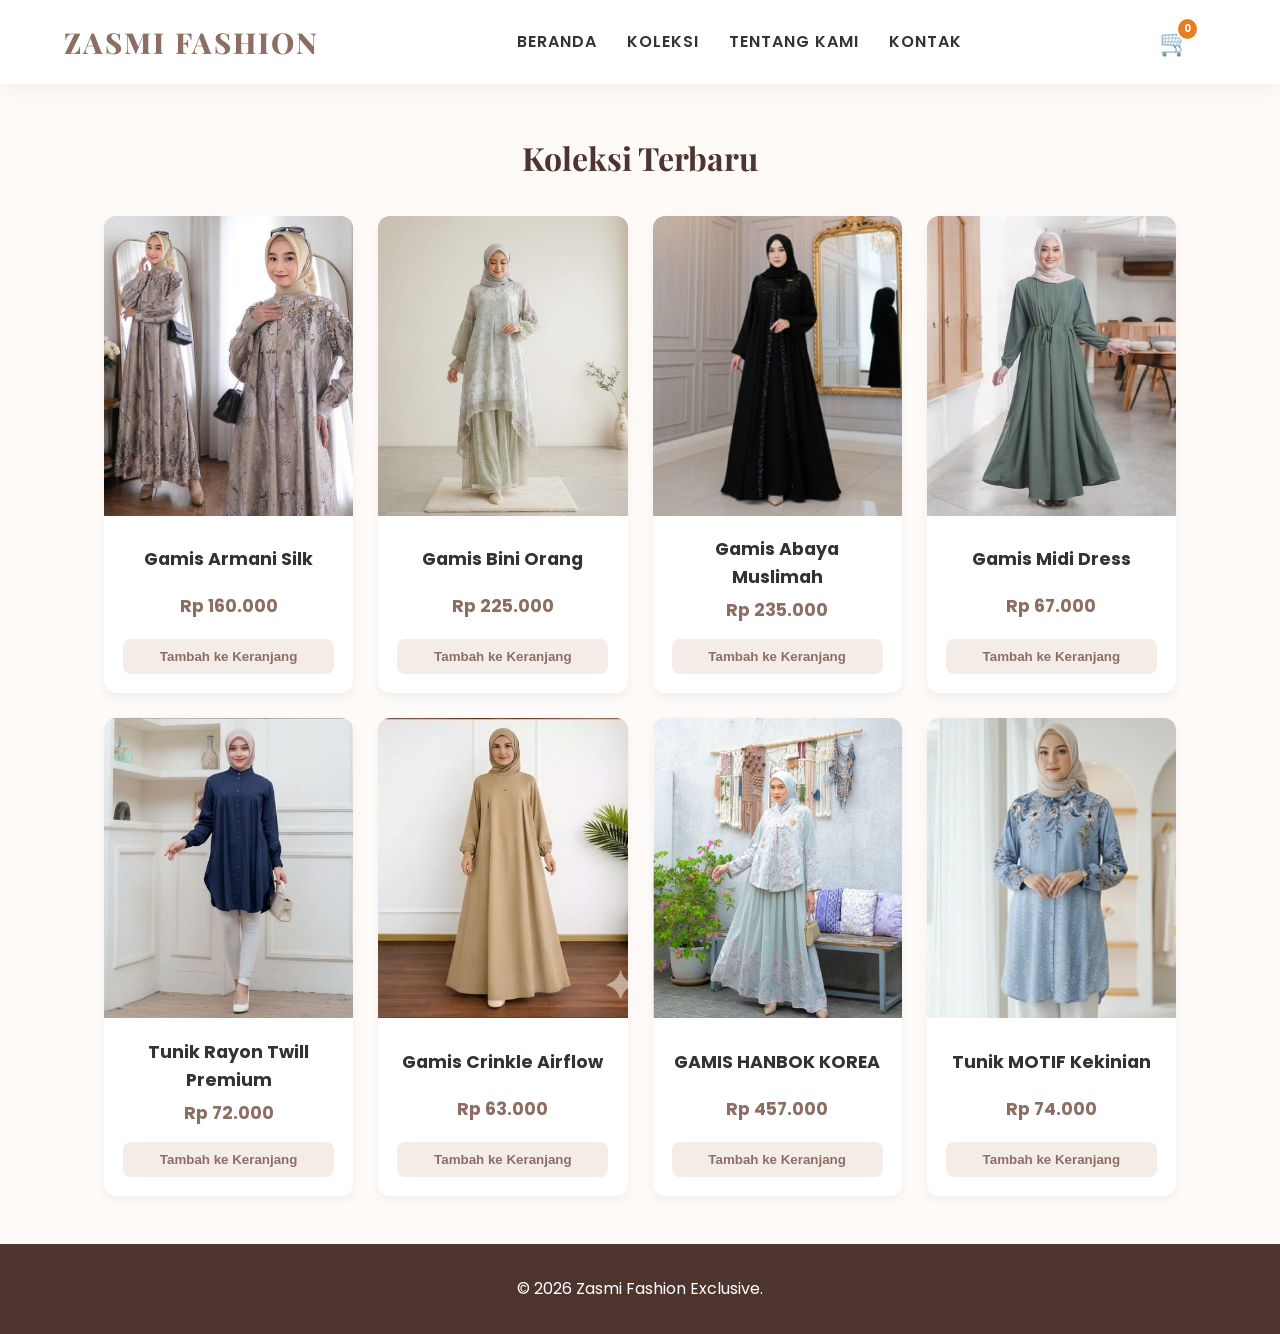
==== produk.html @ bce4cc6a "Add files via upload" ====
<!DOCTYPE html>
<html lang="id">
<head>
    <meta charset="UTF-8" />
    <meta name="viewport" content="width=device-width, initial-scale=1.0" />
    <title>ZASMI Fashion | Kontak</title>
    <link rel="stylesheet" href="style.css" />
    <link href="https://fonts.googleapis.com/css2?family=Playfair+Display:wght@700&family=Poppins:wght@300;400;600&display=swap" rel="stylesheet" />
</head>
<body>
    <nav class="navbar">
      <div class="logo">ZASMI Fashion</div>
      <ul class="nav-links">
        <li><a href="index.html">Beranda</a></li>
        <li><a href="produk.html">Koleksi</a></li>
        <li><a href="tentangkami.html">Tentang Kami</a></li>
        <li><a href="kontak.html">Kontak</a></li>
      </ul>
      <div class="nav-icons">
            <div class="cart-icon" id="open-cart"><span>🛒</span><span id="cart-count">0</span></div>
            <div class="hamburger" onclick="toggleMenu()">
                <div class="bar"></div><div class="bar"></div><div class="bar"></div>
            </div>
        </div>
    </nav>
    <section id="produk" class="products">
    <h2 class="section-title">Koleksi Terbaru</h2>
    
    <div class="product-grid">
        
        <div class="product-card">
            <div class="product-image">
             <div class="image-slider">
                  <img src="img/armani01.jpg">
                  <img src="img/armani02.jpg">
                  <img src="img/armani03.jpg">
                  <img src="img/armani04.jpg">
                  <img src="img/armani05.jpg">
                  <img src="img/armani06.jpg">
                  </div>
              </div>
            <div class="product-info">
                <h3>Gamis Armani Silk</h3>
                <p class="price">Rp 160.000</p>
                <button class="view-detail-btn" 
                        data-name="Gamis Armani Silk " 
                        data-prices='[160000, 165000, 167000, 170000]' 
                        data-images='["img/armani01.jpg", "img/armani02.jpg", "img/armani03.jpg", "img/armani04.jpg", "img/armani05.jpg", "img/armani06.jpg"]'
                        data-colors='["Krem / Beige", "Dusty Pink",  "Terakota", "Biru Denim", "Emerald Green", "Merah Marun"]'
                        data-sizes='["S", "M", "L", "XL"]'>
                    Tambah ke Keranjang
                </button>
            </div>
        </div>

        <div class="product-card">
            <div class="product-image">
             <div class="image-slider">
                  <img src="img/birang01.jpg">
                  <img src="img/birang02.jpg">
                  <img src="img/birang03.jpg">
                  <img src="img/birang04.jpg">
                  <img src="img/birang05.jpg">
                  </div>
              </div>
            <div class="product-info">
                <h3>Gamis Bini Orang</h3>
                <p class="price">Rp 225.000</p>
                <button class="view-detail-btn" 
                        data-name="Gamis Bini Orang" 
                        data-prices='[235000, 250000, 300000]' 
                        data-images='["img/birang01.jpg", "img/birang02.jpg", "img/birang03.jpg", "img/birang04.jpg", "img/birang05.jpg"]'
                        data-colors='[ "Army", "Merah Muda", "Ungu Muda", "Hijau Muda", "Biru Muda"]'
                        data-sizes='["M", "L", "XL"]'>
                    Tambah ke Keranjang
                </button>
            </div>
        </div>

        <div class="product-card">
            <div class="product-image">
             <div class="image-slider">
                  <img src="img/abaya01.jpg">
                  <img src="img/abaya02.jpg">
                  <img src="img/abaya03.jpg">
                  <img src="img/abaya04.jpg">
                  <img src="img/abaya05.jpg">
                  </div>
              </div>
            <div class="product-info">
                <h3>Gamis Abaya Muslimah</h3>
                <p class="price">Rp 235.000</p> 
                <button class="view-detail-btn" 
                        data-name="Gamis Abaya Muslimah" 
                        data-prices='[245000, 260000, 290000]' 
                        data-images='["img/abaya01.jpg", "img/abaya02.jpg", "img/abaya03.jpg", "img/abaya04.jpg", "img/abaya05.jpg"]'
                        data-colors='["Hitam", "Mocca", "Navy", "Hijau", "Merah"]'
                        data-sizes='["M", "L", "XL"]'>
                    Tambah ke Keranjang
                </button>
            </div>
        </div>

        <div class="product-card">
            <div class="product-image">
             <div class="image-slider">
                  <img src="img/midi01.jpg">
                  <img src="img/midi02.jpg">
                  <img src="img/midi03.jpg">
                  <img src="img/midi04.jpg">
                  <img src="img/midi05.jpg">
                  <img src="img/midi05.jpg">
                  </div>
              </div>
            <div class="product-info">
                <h3>Gamis Midi Dress</h3>
                <p class="price">Rp 67.000</p>
                <button class="view-detail-btn" 
                        data-name="Gamis Midi Dress" 
                        data-prices='[67000, 75000, 83000]' 
                        data-images='["img/midi01.jpg", "img/midi02.jpg", "img/midi03.jpg", "img/midi04.jpg", "img/midi05.jpg", "img/midi06.jpg"]'
                        data-colors='["Army", "dusty rose", "dusty blue/grey", "krem (beige)", "Mocca", "Hitam"]'
                        data-sizes='["M", "L", "XL"]'>
                    Tambah ke Keranjang
                </button>
            </div>
        </div>

        <div class="product-card">
            <div class="product-image">
             <div class="image-slider">
                  <img src="img/tunik.01.jpg">
                  <img src="img/tunik.02.jpg">
                  <img src="img/tunik.03.jpg">
                  <img src="img/tunik.04.jpg">
                  <img src="img/tunik.05.jpg">
                  <img src="img/tunik.06.jpg">

                  </div>
              </div>
            <div class="product-info">
                <h3>Tunik Rayon Twill Premium</h3>
                <p class="price">Rp 72.000</p> 
                <button class="view-detail-btn" 
                        data-name="Tunik Rayon Twill Premium" 
                        data-prices='[72000, 79000, 84000]' 
                        data-images='["img/tunik.01.jpg", "img/tunik.02.jpg", "img/tunik.03.jpg", "img/tunik.04.jpg", "img/tunik.05.jpg", "img/tunik.06.jpg"]'
                        data-colors='["Terakota", "Olive Green", "Navy Blue", "Krem Mentega", "Merah Marun", "Ungu Lavender"]'
                        data-sizes='["M", "L", "XL"]'>
                    Tambah ke Keranjang
                </button>
            </div>
        </div>

        <div class="product-card">
            <div class="product-image">
             <div class="image-slider">
                  <img src="img/crincle.01.jpg">
                  <img src="img/crincle.02.jpg">
                  <img src="img/crincle.03.jpg">
                  <img src="img/crincle.04.jpg">
                  <img src="img/crincle.05.jpg">
                  </div>
              </div>
            <div class="product-info">
                <h3>Gamis Crinkle Airflow</h3>
                <p class="price">Rp 63.000</p>
                <button class="view-detail-btn" 
                        data-name="Gamis Crinkle Airflow" 
                        data-prices='[63000, 69000, 78000]' 
                        data-images='["img/crincle.01.jpg", "img/crincle.02.jpg", "img/crincle.03.jpg", "img/crincle.04.jpg", "img/crincle.05.jpg"]'
                        data-colors='["Beige", "Charcoal Grey", "Merah Marun", "Sage Green", "Putih"]'
                        data-sizes='["M", "L", "XL"]'>
                    Tambah ke Keranjang
                </button>
            </div>
        </div>

        <div class="product-card">
            <div class="product-image">
             <div class="image-slider">
                  <img src="img/korea01.jpg">
                  <img src="img/korea02.jpg">
                  <img src="img/korea03.jpg">
                  </div>
              </div>
            <div class="product-info">
                <h3>GAMIS HANBOK KOREA</h3>
                <p class="price">Rp 457.000</p>
                <button class="view-detail-btn" 
                        data-name="GAMIS HANBOK KOREA" 
                        data-prices='[457000, 477000]' 
                        data-images='["img/korea01.jpg", "img/korea02.jpg", "img/korea03.jpg"]'
                        data-colors='["Hijau", "Pink Peach", "Biru Grey"]'
                        data-sizes='["L", "XL"]'>
                    Tambah ke Keranjang
                </button>
            </div>
        </div>

        <div class="product-card">
            <div class="product-image">
             <div class="image-slider">
                  <img src="img/bunga01.jpg">
                  <img src="img/bunga02.jpg">
                  <img src="img/bunga03.jpg">
                  <img src="img/bunga04.jpg">
                  </div>
              </div>
            <div class="product-info">
                <h3>Tunik MOTIF Kekinian</h3>
                <p class="price">Rp 74.000</p>
                <button class="view-detail-btn" 
                        data-name="Tunik MOTIF Kekinian" 
                        data-prices='[74000, 83000]' 
                        data-images='["img/bunga01.jpg", "img/bunga02.jpg", "img/bunga03.jpg", "img/bunga04.jpg"]'
                        data-colors='["Biru Muda", "Oranye Terakota", "Abu-abu Tua", "Olive Green"]'
                        data-sizes='["M", "XL"]'>
                    Tambah ke Keranjang
                </button>
            </div>
        </div>

    </div> 

</section>

<div id="product-detail-modal" class="modal">
    <div class="modal-content detail-content">
        <span class="close-detail">×</span>
        <div class="detail-grid">
            <div class="detail-image-section">
                <div class="slider-container">
                    <img id="main-detail-img" src="" alt="Produk">
                    <div class="slider-nav">
                        <button onclick="prevImg()">❮</button>
                        <button onclick="nextImg()">❯</button>
                    </div>
                </div>
            </div>
            
            <div class="detail-info-section">
                <h2 id="detail-name">Nama Produk</h2>
                <p class="detail-price" id="detail-price">Rp 0</p>
                <hr>
                <div class="variation-group">
                    <p>Warna:</p>
                    <div id="color-options" class="options"></div>
                </div>
                <div class="variation-group">
                    <p>Ukuran:</p>
                    <div id="size-options" class="options"></div>
                </div>
                <div class="quantity-group">
    <p>Kuantitas</p>
    <div class="quantity-selector">
        <button type="button" class="qty-btn minus" onclick="decreaseQty()">−</button>
        <input type="text" id="qty-input" value="1" readonly>
        <button type="button" class="qty-btn plus" onclick="increaseQty()">+</button>
    </div>
</div>
                <button id="confirm-add-to-cart" class="checkout-btn">Konfirmasi & Tambah</button>
            </div>
        </div>
    </div>
</div>
    </section>

        <div id="cart-modal" class="modal">
        <div class="modal-content">
            <span class="close-btn">&times;</span>
            <h3>Keranjang Belanja</h3>
            <hr>
            <div id="cart-items-list"></div>
            <div class="cart-summary"><strong>Total: <span id="total-price">Rp 0</span></strong></div>
            <button id="checkout-whatsapp" class="checkout-btn">Checkout via WhatsApp</button>
        </div>
    </div>

    <footer><p>&copy; 2026 Zasmi Fashion Exclusive.</p></footer>
    <script src="script.js"></script>
    </body>
</html>
---- style.css ----
/* =========================================
   1. RESET & GLOBAL STYLES
   ========================================= */
* {
    margin: 0;
    padding: 0;
    box-sizing: border-box;
}

body {
    font-family: "Poppins", sans-serif;
    background-color: #fdfaf7;
    color: #333;
    line-height: 1.6;
}

/* =========================================
   2. NAVBAR & NAVIGATION
   ========================================= */
.navbar {
    display: flex;
    justify-content: space-between;
    align-items: center;
    padding: 1.2rem 5%;
    background: #ffffff;
    position: sticky;
    top: 0;
    z-index: 1000;
    box-shadow: 0 4px 20px rgba(0, 0, 0, 0.05);
}

.logo {
    font-family: "Playfair Display", serif;
    font-size: 1.8rem;
    color: #8d6e63;
    letter-spacing: 2px;
    font-weight: 800;
    text-transform: uppercase;
}

.nav-links {
    display: flex;
    list-style: none;
    gap: 30px;
}

.nav-links li a {
    text-decoration: none;
    color: #333;
    font-size: 1rem;
    font-weight: 600;
    text-transform: uppercase;
    letter-spacing: 1px;
    position: relative;
    padding-bottom: 5px;
    transition: color 0.3s;
}

.nav-links li a:hover { color: #8d6e63; }

.nav-links li a::after {
    content: '';
    position: absolute;
    width: 0;
    height: 2px;
    bottom: 0;
    left: 0;
    background-color: #8d6e63;
    transition: width 0.3s ease-out;
}

.nav-links li a:hover::after { width: 100%; }

.nav-icons {
    display: flex;
    align-items: center;
    gap: 25px;
}

.cart-icon {
    position: relative;
    cursor: pointer;
    font-size: 1.6rem;
    transition: transform 0.3s;
}

#cart-count {
    position: absolute;
    top: -5px;
    right: -8px;
    background: #e67e22;
    color: white;
    border-radius: 50%;
    padding: 2px 6px;
    font-size: 10px;
    font-weight: bold;
    border: 2px solid white;
}

/* =========================================
   3. HERO SECTION
   ========================================= */
.hero {
    position: relative;
    width: 100%;
    height: 100vh;
    display: flex;
    align-items: center;
    justify-content: center;
    overflow: hidden;
}

.video-bg {
    position: absolute;
    top: 50%;
    left: 50%;
    min-width: 100%;
    min-height: 100%;
    width: auto;
    height: auto;
    z-index: -1;
    transform: translate(-50%, -50%);
    object-fit: cover;
}

.hero::after {
    content: '';
    position: absolute;
    top: 0;
    left: 0;
    width: 100%;
    height: 100%;
    background: rgba(0, 0, 0, 0.4);
    z-index: 0;
}

.hero-content {
    position: relative;
    z-index: 1;
    color: white;
    text-align: center;
    padding: 0 20px;
}

.hero h1 {
    font-family: "Playfair Display", serif;
    font-size: 2.5rem;
    margin-bottom: 10px;
}

.btn-primary {
    display: inline-block;
    padding: 0.8rem 2rem;
    background: #8d6e63;
    color: white;
    text-decoration: none;
    border-radius: 285px;
    margin-top: 1rem;
    transition: 0.3s;
}

/* =========================================
   4. PRODUCT GRID (VERSI BERSIH & RAPI)
   ========================================= */
.products { 
    padding: 3rem 5%; 
    max-width: 1200px; /* Menjaga agar tidak terlalu lebar di PC */
    margin: 0 auto;
}

.section-title {
    text-align: center;
    margin-bottom: 2rem;
    font-family: "Playfair Display", serif;
    font-size: 2rem;
    color: #4e342e;
}

.product-grid {
    display: grid;
    /* Otomatis membuat kolom sejajar, minimal lebar 220px */
    grid-template-columns: repeat(auto-fill, minmax(220px, 1fr)); 
    gap: 25px;
    align-items: stretch; /* Memaksa semua kartu sama tinggi */
}

.product-card {
    background: white;
    border-radius: 12px;
    overflow: hidden;
    box-shadow: 0 4px 10px rgba(0, 0, 0, 0.05);
    transition: 0.3s;
    text-align: center;
    display: flex;
    flex-direction: column;
    height: 100%;
}

.product-card:hover { 
    transform: translateY(-5px); 
}

/* --- KUNCI AGAR GAMBAR MERATA & TIDAK RAKSASA --- */
.product-image {
    width: 100%;
    height: 300px; /* Semua kotak gambar dikunci di tinggi 300px */
    overflow: hidden;
    position: relative;
    background-color: #f9f9f9;
}

.product-image img {
    width: 100%;
    height: 100%;
    object-fit: cover; /* Memotong gambar secara proporsional agar tidak gepeng */
    display: block;
}

.product-info { 
    padding: 1.2rem; 
    flex-grow: 1; /* Mendorong tombol otomatis ke paling bawah */
    display: flex;
    flex-direction: column;
    justify-content: space-between;
}

.product-info h3 {
    min-height: 3rem; /* Mengunci ruang judul agar seragam */
    display: flex;
    align-items: center;
    justify-content: center;
    font-size: 1.1rem;
    margin-bottom: 5px;
    color: #333;
}

.price {
    color: #8d6e63;
    font-weight: bold;
    margin-bottom: 15px;
    font-size: 1.1rem;
}

/* Tombol Lihat Detail */
.view-detail-btn {
    width: 100%;
    padding: 10px;
    border: none;
    background: #f3ece7;
    color: #8d6e63;
    font-weight: 600;
    border-radius: 8px;
    cursor: pointer;
    transition: 0.3s;
}

.view-detail-btn:hover {
    background: #8d6e63;
    color: white;
}


.image-slider {
    display: flex;
    height: 100%;
    width: 100%;
    transition: transform 0.6s ease-in-out;
}

.image-slider img {
    width: 100%;          /* tetap 100% */
    height: 100%;
    object-fit: cover;
    flex: 0 0 100%;       /* 🔥 INI KUNCI UTAMA */
}

/* =========================================
   5. MODAL DETAIL PRODUK (ALA SHOPEE)
   ========================================= */
.modal {
    display: none;
    position: fixed;
    z-index: 2000;
    left: 0;
    top: 0;
    width: 100%;
    height: 100%;
    background: rgba(0, 0, 0, 0.7);
    overflow-y: auto;
}

.modal-content {
    background: white;
    margin: 5% auto;
    padding: 25px;
    width: 90%;
    max-width: 850px;
    border-radius: 15px;
    position: relative;
}

/* Grid dalam modal detail */
.detail-grid {
    display: grid;
    grid-template-columns: 1fr 1.2fr;
    gap: 30px;
    margin-top: 15px;
}

/* Slider Section */
.slider-container {
    position: relative;
    width: 100%;
    background: #f9f9f9;
    border-radius: 10px;
    overflow: hidden;
}

#main-detail-img {
    width: 100%;
    aspect-ratio: 3/4;
    object-fit: cover;
    display: block;
}

.slider-nav {
    position: absolute;
    top: 50%;
    width: 100%;
    display: flex;
    justify-content: space-between;
    transform: translateY(-50%);
    padding: 0 10px;
}

.slider-nav button {
    background: rgba(255, 255, 255, 0.8);
    color: #333;
    border: none;
    width: 35px;
    height: 35px;
    border-radius: 50%;
    font-size: 1.2rem;
    cursor: pointer;
    box-shadow: 0 2px 5px rgba(0,0,0,0.2);
    transition: 0.3s;
}

.slider-nav button:hover { background: white; }

/* Variation Options Style */
.detail-info-section h2 {
    font-family: "Playfair Display", serif;
    color: #4e342e;
    margin-bottom: 10px;
}

.detail-price {
    font-size: 1.5rem;
    color: #8d6e63;
    font-weight: bold;
    margin-bottom: 15px;
}

.variation-group { margin-bottom: 20px; }
.variation-group p { font-weight: 600; margin-bottom: 8px; font-size: 0.9rem; }

.options {
    display: flex;
    gap: 10px;
    flex-wrap: wrap;
}

.option-btn {
    border: 1px solid #ddd;
    padding: 8px 16px;
    background: white;
    cursor: pointer;
    border-radius: 4px;
    font-size: 0.85rem;
    transition: 0.2s;
}

.option-btn:hover { border-color: #8d6e63; }

.option-btn.selected {
    border-color: #8d6e63;
    color: #8d6e63;
    background: #fdf5f2;
    font-weight: bold;
}

/* =========================================
   TAMBAHAN: TOMBOL KUANTITAS (+ / -)
   ========================================= */
.quantity-group {
    margin-bottom: 20px;
    display: flex;
    align-items: center;
    gap: 20px;
}

.quantity-group p {
    font-weight: 600;
    margin: 0;
    color: #555;
}

.quantity-selector {
    display: flex;
    align-items: center;
    border: 1px solid #ddd;
    border-radius: 4px;
    overflow: hidden;
}

.qty-btn {
    background: #f9f9f9;
    border: none;
    width: 35px;
    height: 35px;
    font-size: 1.2rem;
    cursor: pointer;
    color: #555;
    transition: 0.2s;
}

.qty-btn:hover {
    background: #e0e0e0;
}

#qty-input {
    width: 45px;
    height: 35px;
    border: none;
    border-left: 1px solid #ddd;
    border-right: 1px solid #ddd;
    text-align: center;
    font-size: 1rem;
    font-weight: bold;
    color: #e67e22; /* Warna angka oren kemerahan */
    background: white;
}

/* =========================================
   6. KERANJANG & CHECKOUT
   ========================================= */
.checkout-btn {
    width: 100%;
    background: #25d366;
    color: white;
    border: none;
    padding: 15px;
    border-radius: 10px;
    font-weight: bold;
    margin-top: 10px;
    cursor: pointer;
    font-size: 1rem;
    transition: 0.3s;
}

.checkout-btn:hover { background: #128c7e; }

.close-btn, .close-detail {
    position: absolute;
    right: 20px;
    top: 15px;
    font-size: 28px;
    cursor: pointer;
    color: #999;
}

/* =========================================
   TAMBAHAN: LAYOUT ITEM KERANJANG
   ========================================= */
.cart-item {
    display: flex;
    align-items: center;
    justify-content: space-between;
    padding: 15px 0;
    border-bottom: 1px solid #eee;
    gap: 15px;
}

.cart-item-info {
    flex: 2;
}

.cart-item-info h4 {
    margin: 0 0 5px 0;
    font-size: 1rem;
    color: #333;
}

.cart-item-info p {
    margin: 0;
    font-size: 0.9rem;
    color: #8d6e63;
}

/* Penyesuaian ukuran kotak kuantitas khusus di keranjang agar tidak terlalu besar */
.cart-qty .qty-btn {
    width: 28px;
    height: 28px;
    font-size: 1rem;
}

.qty-input-cart {
    width: 35px;
    height: 28px;
    border: none;
    border-left: 1px solid #ddd;
    border-right: 1px solid #ddd;
    text-align: center;
    font-weight: bold;
    color: #e67e22;
}

.cart-item-total p {
    font-weight: bold;
    margin: 0;
}

.remove-btn {
    background: none;
    border: none;
    cursor: pointer;
    font-size: 1.2rem;
    color: #ff4d4d;
    transition: 0.2s;
}

.remove-btn:hover {
    transform: scale(1.1);
}



/* =========================================
   7. FOOTER & MISC
   ========================================= */
footer {
    text-align: center;
    padding: 2rem;
    background: #4e342e;
    color: white;
}

html { scroll-behavior: smooth; }

/* =========================================
   8. RESPONSIVE (MOBILE VIEW)
   ========================================= */
@media screen and (max-width: 768px) {
    /* Sembunyikan menu asli dan ubah jadi tampilan vertikal */
    .nav-links {
        display: none; /* Default sembunyi */
        flex-direction: column;
        position: absolute;
        top: 100%;
        left: 0;
        width: 100%;
        background-color: white;
        padding: 20px;
        box-shadow: 0 10px 15px rgba(0,0,0,0.1);
        z-index: 1000;
    }

    /* Munculkan menu saat class 'active' ditambahkan oleh JS */
    .nav-links.active {
        display: flex;
    }

    /* Tampilkan tombol hamburger (garis tiga) */
    .hamburger {
        display: flex;
        flex-direction: column;
        gap: 5px;
        cursor: pointer;
    }

    .bar {
        width: 25px;
        height: 3px;
        background-color: #8d6e63;
        border-radius: 2px;
    }
}
/* =========================================
   TAMBAHAN: TENTANG KAMI & KONTAK
   ========================================= */

/* Agar scroll halus saat diklik menu */
html {
    scroll-behavior: smooth;
}

.container {
    max-width: 1100px;
    margin: 0 auto;
    padding: 0 20px;
}

/* --- Style Tentang Kami --- */
.about-section {
    padding: 4rem 0;
    background-color: #ffffff;
}

.about-content {
    display: flex;
    align-items: center;
    gap: 40px;
    margin-top: 20px;
}

.about-text {
    flex: 1;
    font-size: 1.1rem;
    color: #555;
    line-height: 1.8;
    text-align: justify;
}

.about-text p {
    margin-bottom: 15px;
}

.about-image {
    flex: 1;
}

.about-image img {
    width: 100%;
    border-radius: 15px;
    box-shadow: 10px 10px 0px #f3ece7; /* Aksen kotak di belakang gambar */
}

/* --- Style Kontak --- */
.contact-section {
    padding: 4rem 0;
    background-color: #fdfaf7; /* Warna agak krem */
    text-align: center;
}

.contact-desc {
    margin-bottom: 30px;
    color: #666;
}

.contact-grid {
    display: grid;
    grid-template-columns: repeat(3, 1fr); /* 3 Kolom */
    gap: 20px;
}

.contact-card {
    background: white;
    padding: 30px;
    border-radius: 12px;
    box-shadow: 0 5px 15px rgba(0,0,0,0.05);
    transition: 0.3s;
}

.contact-card:hover {
    transform: translateY(-5px);
    border-bottom: 3px solid #8d6e63;
}

.contact-card .icon {
    font-size: 2rem;
    margin-bottom: 10px;
}

.contact-card h3 {
    margin-bottom: 5px;
    color: #4e342e;
}

.contact-card p {
    color: #777;
    margin-bottom: 15px;
    font-size: 0.9rem;
}

.contact-link {
    text-decoration: none;
    color: #8d6e63;
    font-weight: bold;
    border: 1px solid #8d6e63;
    padding: 5px 15px;
    border-radius: 20px;
    transition: 0.3s;
    font-size: 0.85rem;
}

.contact-link:hover {
    background: #8d6e63;
    color: white;
}

/* Tambahkan ini di dalam @media (max-width: 768px) */
    
    .about-content {
        flex-direction: column; /* Gambar & Teks jadi atas-bawah */
    }

    .contact-grid {
        grid-template-columns: 1fr; /* Kontak jadi 1 kolom ke bawah */
    }

    .about-image img {
        box-shadow: none; /* Hilangkan shadow aneh di HP */
        margin-top: 20px;
    }
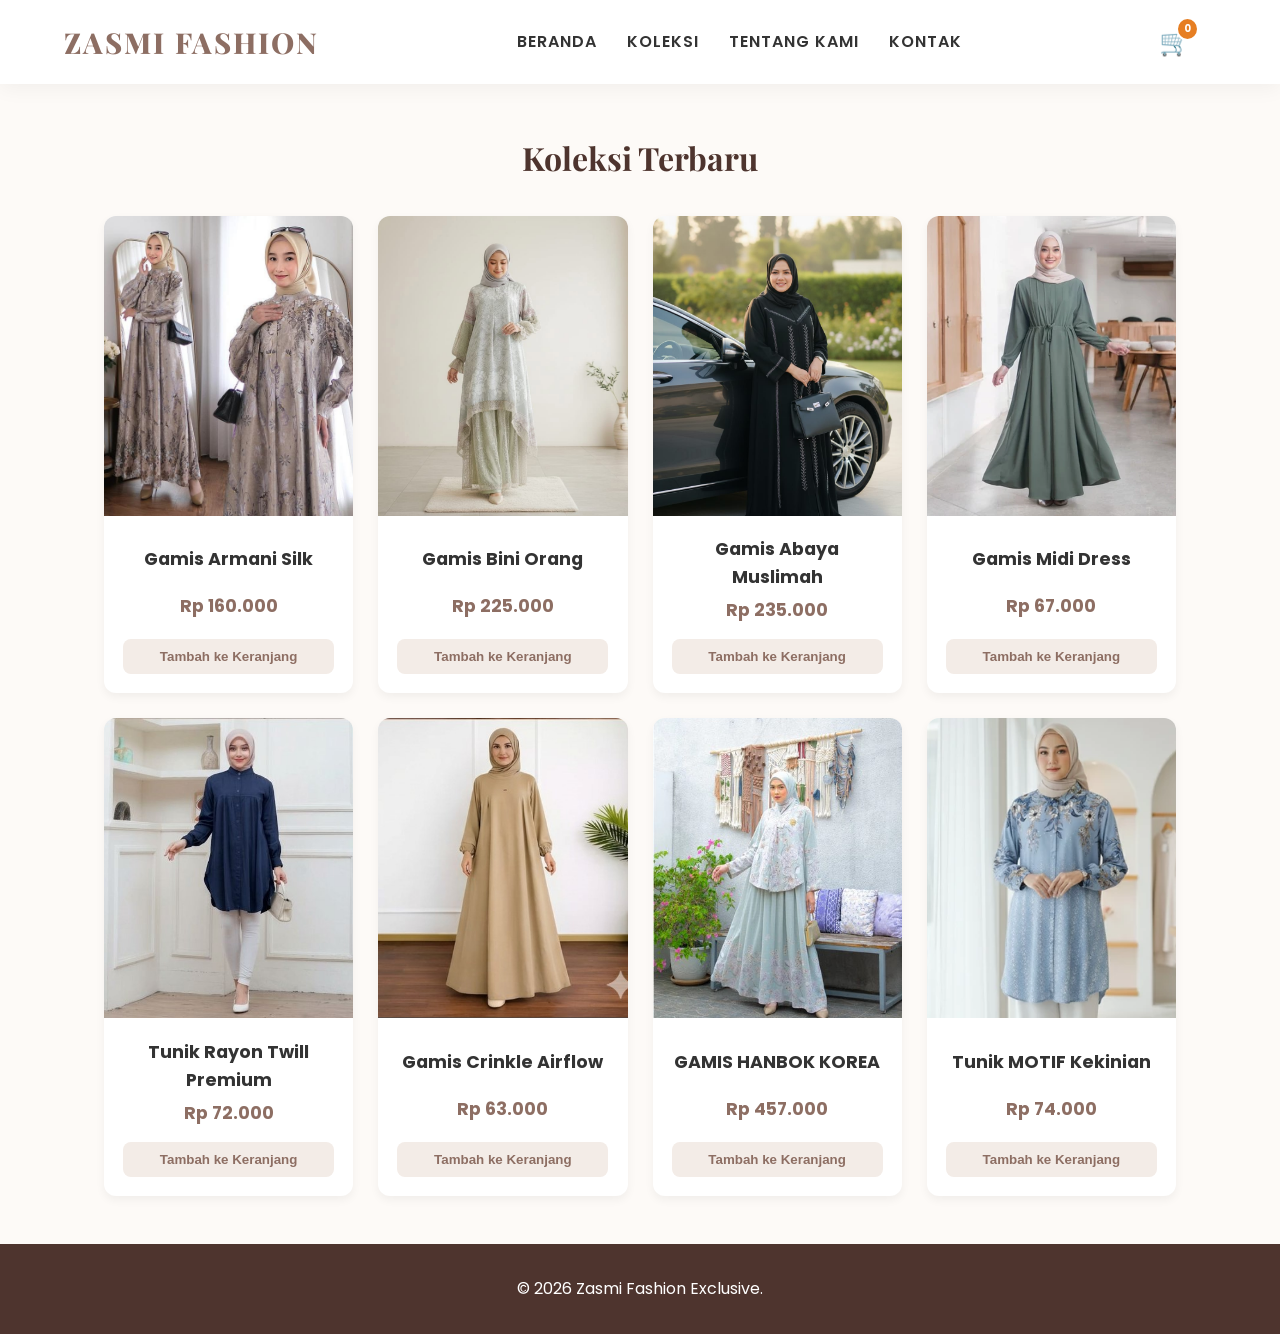
==== commit 1c1a95ac: "Fix HTML encoding issues in produk.html" ====
--- a/produk.html
+++ b/produk.html
@@ -80,7 +80,7 @@
         <div class="product-card">
             <div class="product-image">
              <div class="image-slider">
-                  <img src="img/abaya01.jpg">
+                  <img src="img/Abaya.jpg">
                   <img src="img/abaya02.jpg">
                   <img src="img/abaya03.jpg">
                   <img src="img/abaya04.jpg">
@@ -280,4 +280,4 @@
     <footer><p>&copy; 2026 Zasmi Fashion Exclusive.</p></footer>
     <script src="script.js"></script>
     </body>
-</html>+</html>
